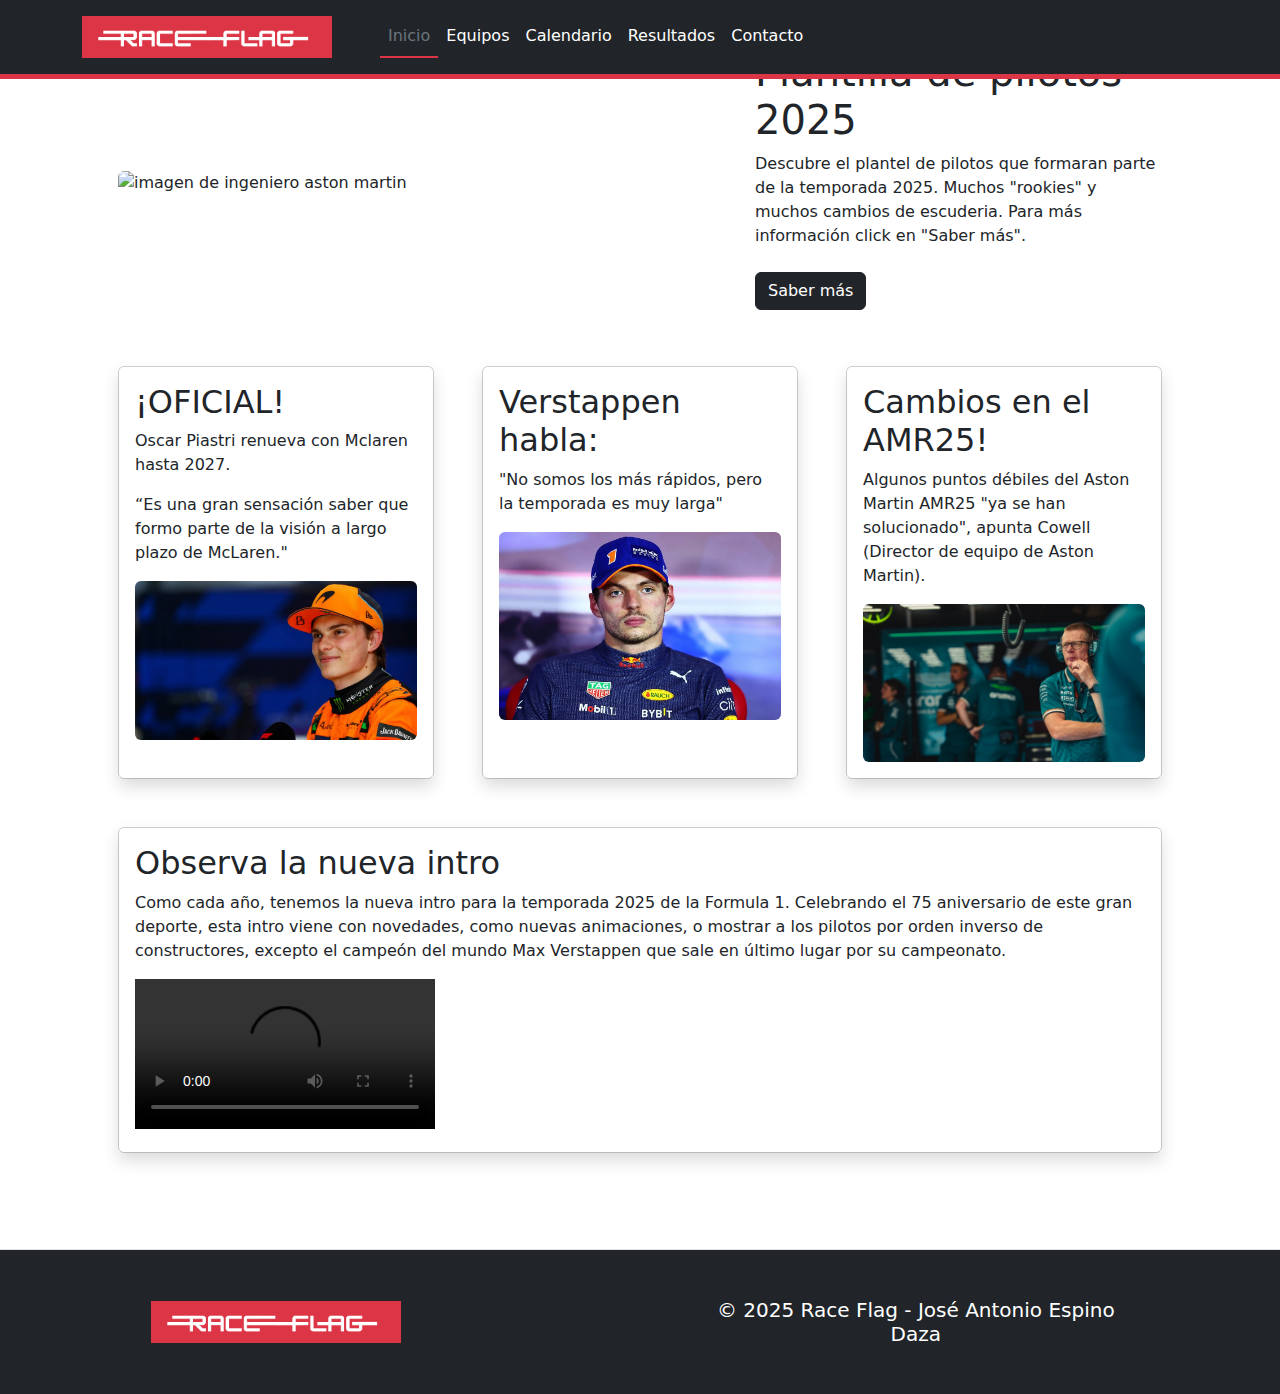
==== index.html @ 502c038b "ajusto visibilidad archivos index" ====
<!DOCTYPE html>
<html lang="en">
<head>
    <meta charset="UTF-8">
    <meta name="viewport" content="width=device-width, initial-scale=1.0">
    <title>Inicio</title>
    <!-- Bootstrap CSS -->
    <link href="https://cdn.jsdelivr.net/npm/bootstrap@5.3.3/dist/css/bootstrap.min.css" rel="stylesheet">
    <link rel="stylesheet" href="/css/style.css">
</head>
<body>
    <header class="fixed-top p-3 bg-dark text-white border-bottom border-danger border-5 p-3">
    <div class="container">
      <div class="d-flex flex-wrap align-items-center justify-content-center justify-content-lg-start">
        <div class=""><img src="/imgs/logo.png" width="250px" alt=""></div>
        <a href="/" class="d-flex align-items-center mb-2 mb-lg-0 text-white text-decoration-none">
          <svg class="bi me-2" width="40" height="32" role="img" aria-label="Bootstrap"><use xlink:href="#bootstrap"></use></svg>
        </a>
        <ul class="nav col-12 col-lg-auto me-lg-auto mb-2 justify-content-center mb-md-0">
          <li><a href="#" class="nav-link px-2 text-secondary border-bottom border-2 border-danger">Inicio</a></li>
          <li><a href="./paginas/equipos.html" class="nav-link px-2 text-white">Equipos</a></li>
          <li><a href="./paginas/calendario.html" class="nav-link px-2 text-white">Calendario</a></li>
          <li><a href="./paginas/Resultados.html" class="nav-link px-2 text-white">Resultados</a></li>
          <li><a href="./paginas/contacto.html" class="nav-link px-2 text-white">Contacto</a></li>
        </ul>
      </div>
    </div>
  </header>

  <main>
    <div class="container px-4 px-lg-5">
      <!-- Heading Row-->
      <div class="row gx-4 gx-lg-5 align-items-center my-5">
          <div class="col-lg-7">
            <img src="./imgs/imagenesmain/parrilla.avif" class="img-fluid rounded" alt="imagen de ingeniero aston martin">
          </div>
          <div class="col-lg-5">
              <h1 class="font-weight-light">Plantilla de pilotos 2025</h1>
              <p>Descubre el plantel de pilotos que formaran parte de la temporada 2025. Muchos "rookies" y muchos cambios de escuderia. Para más información click en "Saber más".</p>
              <a class="btn btn-dark my-2" href="./paginas/equipos.html">Saber más</a>
          </div>
      </div>

      <!-- Content Row-->
      <div class="row gx-4 gx-lg-5 my-5">
          <div class="col-md-4 mb-5">
              <div class="card h-100">
                  <div class="card-body shadow">
                      <h2 class="card-title">¡OFICIAL!</h2>
                      <p class="card-text">Oscar Piastri renueva con Mclaren hasta 2027.</p>
                      <p>“Es una gran sensación saber que formo parte de la visión a largo plazo de McLaren."</p>
                      <img src="./imgs/imagenesmain/oscarpiastri-renueva.webp" class="img-fluid rounded" alt="imagen oscar Piastri">
                  </div>
              </div>
          </div>
          <div class="col-md-4 mb-5">
              <div class="card h-100">
                  <div class="card-body shadow">
                      <h2 class="card-title">Verstappen habla:</h2>
                      <p class="card-text">"No somos los más rápidos, pero la temporada es muy larga"</p>
                      <img src="./imgs/imagenesmain/verstappen.jpg" class="img-fluid rounded" alt="imagen de max verstappen">
                  </div>
              </div>
          </div>
          <div class="col-md-4 mb-5">
              <div class="card h-100">
                  <div class="card-body shadow">
                      <h2 class="card-title">Cambios en el AMR25!</h2>
                      <p class="card-text">Algunos puntos débiles del Aston Martin AMR25 "ya se han solucionado", apunta Cowell (Director de equipo de Aston Martin).</p>
                      <img src="./imgs/imagenesmain/andycowel.jpeg" class="img-fluid rounded" alt="imagen de ingeniero aston martin">
                  </div>
              </div>
          </div>
          <div class="mb-5">
            <div class="card h-100">
                <div class="card-body shadow">
                    <h2 class="card-title">Observa la nueva intro</h2>
                    <p class="card-text">Como cada año, tenemos la nueva intro para la temporada 2025 de la Formula 1. Celebrando el 75 aniversario de este gran deporte, esta intro viene con novedades, como nuevas animaciones, o mostrar a los pilotos por orden inverso de constructores, excepto el campeón del mundo Max Verstappen que sale en último lugar por su campeonato.</p>
                    <video class="img-fluid" controls>
                        <source src="./videoIntro/New 2025 F1 Opening Titles.mp4" type="video/mp4">
                    </video>
                </div>
            </div>
        </div>
      </div>
  </div>
  </main>

  <footer class="d-flex flex-wrap justify-content-around align-items-center py-5 border-top bg-dark justify-content-center">
    <img style="width: 250px;" src="/imgs/logo.png" alt="logo race flag">
    <h5 class="col-md-4 mb-0 text-center text-white">© 2025 Race Flag - José Antonio Espino Daza</h5>
  </footer>

    <!-- Bootstrap JavaScript -->
    <script src="https://cdn.jsdelivr.net/npm/bootstrap@5.3.3/dist/js/bootstrap.bundle.min.js"></script>
</body>
</html>
---- css/style.css ----
#main-equipos{
    padding-top: 79px;
}
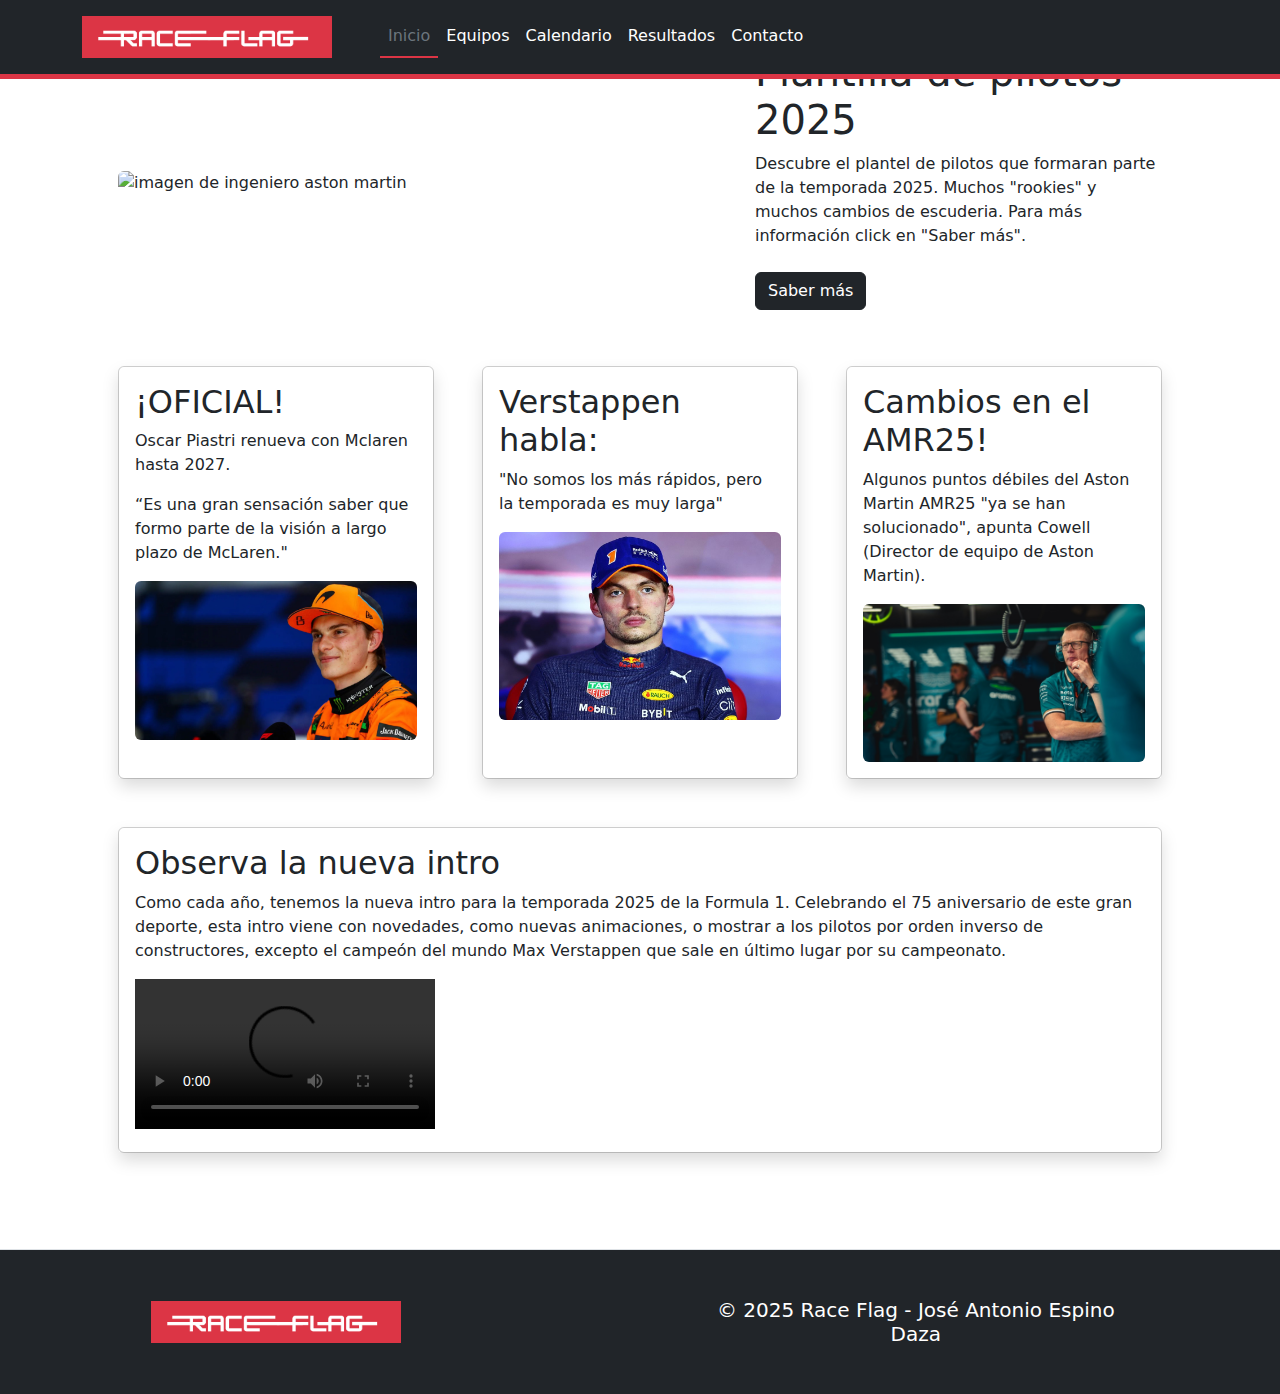
==== commit aa5c2613: "ajustes de accesibilidad" ====
--- a/index.html
+++ b/index.html
@@ -6,13 +6,13 @@
     <title>Inicio</title>
     <!-- Bootstrap CSS -->
     <link href="https://cdn.jsdelivr.net/npm/bootstrap@5.3.3/dist/css/bootstrap.min.css" rel="stylesheet">
-    <link rel="stylesheet" href="/css/style.css">
+    <link rel="stylesheet" href="./css/style.css">
 </head>
 <body>
     <header class="fixed-top p-3 bg-dark text-white border-bottom border-danger border-5 p-3">
     <div class="container">
       <div class="d-flex flex-wrap align-items-center justify-content-center justify-content-lg-start">
-        <div class=""><img src="/imgs/logo.png" width="250px" alt=""></div>
+        <div class=""><img src="./imgs/logo.png" width="250px" alt="logo race flag"></div>
         <a href="/" class="d-flex align-items-center mb-2 mb-lg-0 text-white text-decoration-none">
           <svg class="bi me-2" width="40" height="32" role="img" aria-label="Bootstrap"><use xlink:href="#bootstrap"></use></svg>
         </a>
@@ -77,7 +77,7 @@
                     <h2 class="card-title">Observa la nueva intro</h2>
                     <p class="card-text">Como cada año, tenemos la nueva intro para la temporada 2025 de la Formula 1. Celebrando el 75 aniversario de este gran deporte, esta intro viene con novedades, como nuevas animaciones, o mostrar a los pilotos por orden inverso de constructores, excepto el campeón del mundo Max Verstappen que sale en último lugar por su campeonato.</p>
                     <video class="img-fluid" controls>
-                        <source src="./videoIntro/New 2025 F1 Opening Titles.mp4" type="video/mp4">
+                        <source src="./videoIntro/videoIntro.mp4" type="video/mp4">
                     </video>
                 </div>
             </div>
@@ -87,7 +87,7 @@
   </main>
 
   <footer class="d-flex flex-wrap justify-content-around align-items-center py-5 border-top bg-dark justify-content-center">
-    <img style="width: 250px;" src="/imgs/logo.png" alt="logo race flag">
+    <img style="width: 250px;" src="./imgs/logo.png" alt="logo race flag">
     <h5 class="col-md-4 mb-0 text-center text-white">© 2025 Race Flag - José Antonio Espino Daza</h5>
   </footer>
 
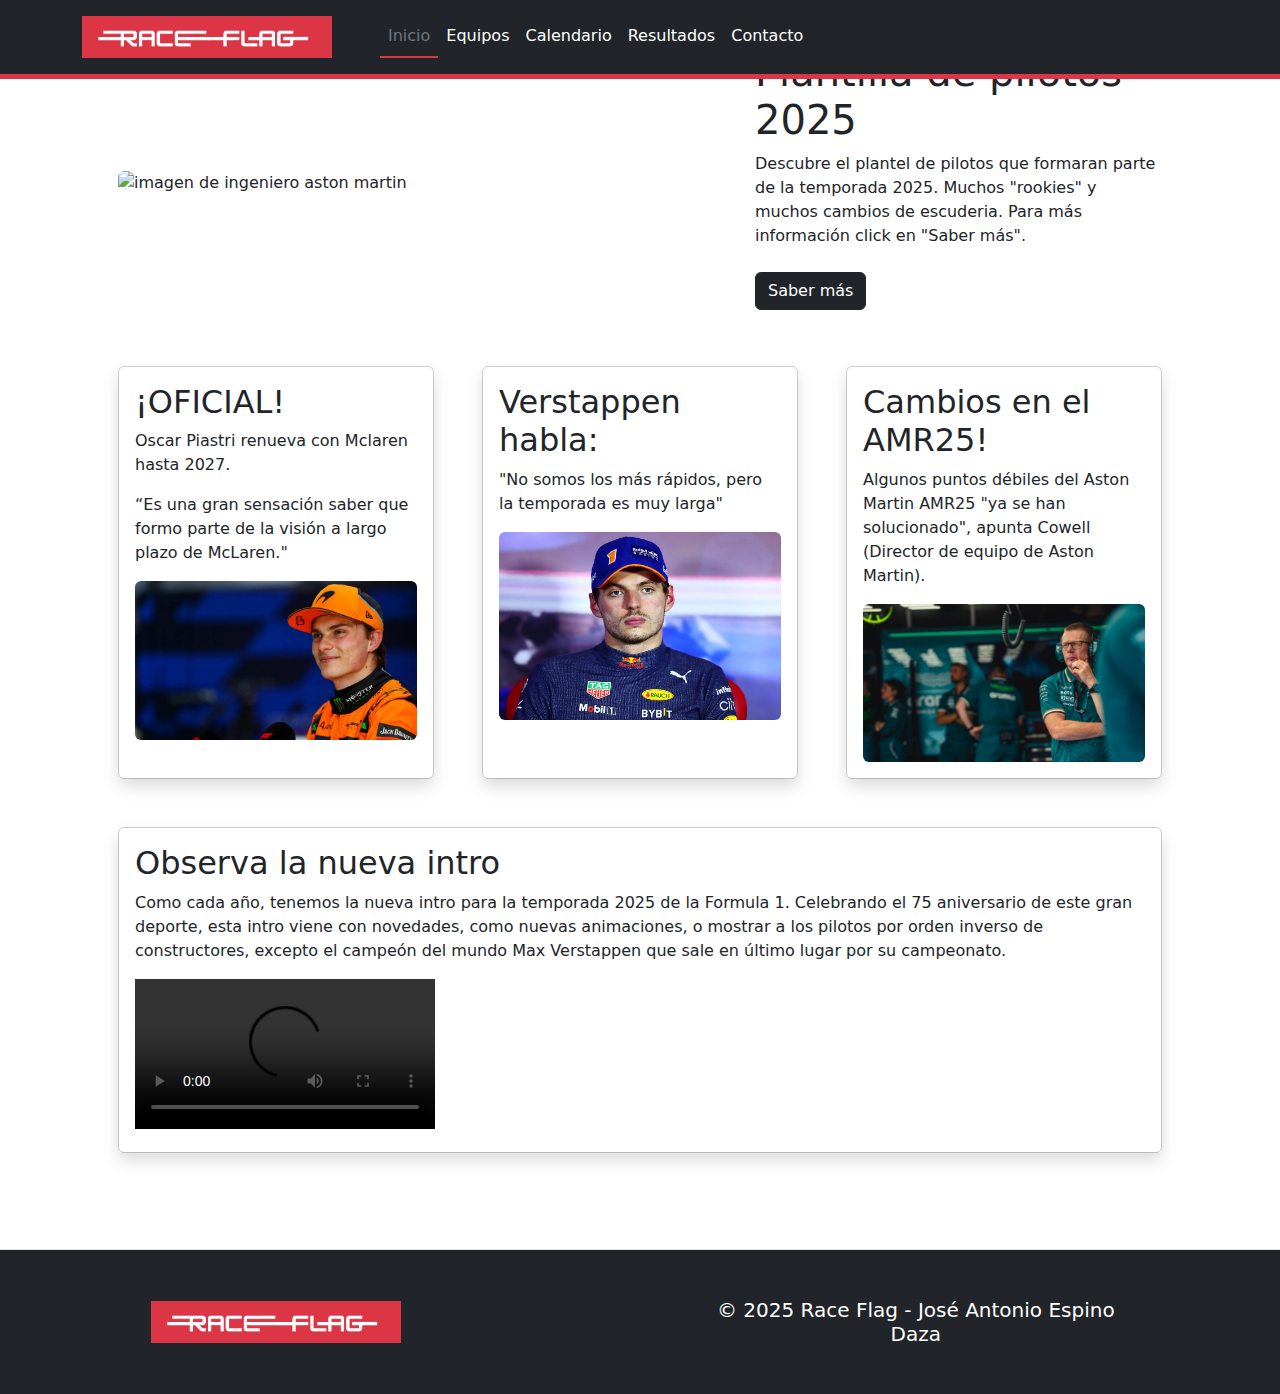
==== commit 9869348c: "ajustes de accesibilidad" ====
--- a/index.html
+++ b/index.html
@@ -12,7 +12,7 @@
     <header class="fixed-top p-3 bg-dark text-white border-bottom border-danger border-5 p-3">
     <div class="container">
       <div class="d-flex flex-wrap align-items-center justify-content-center justify-content-lg-start">
-        <div class=""><img src="./imgs/logo.png" width="250px" alt="logo race flag"></div>
+        <div class=""><img src="./imgs/logo.png" style="width: 250px;" alt="logo race flag"></div>
         <a href="/" class="d-flex align-items-center mb-2 mb-lg-0 text-white text-decoration-none">
           <svg class="bi me-2" width="40" height="32" role="img" aria-label="Bootstrap"><use xlink:href="#bootstrap"></use></svg>
         </a>
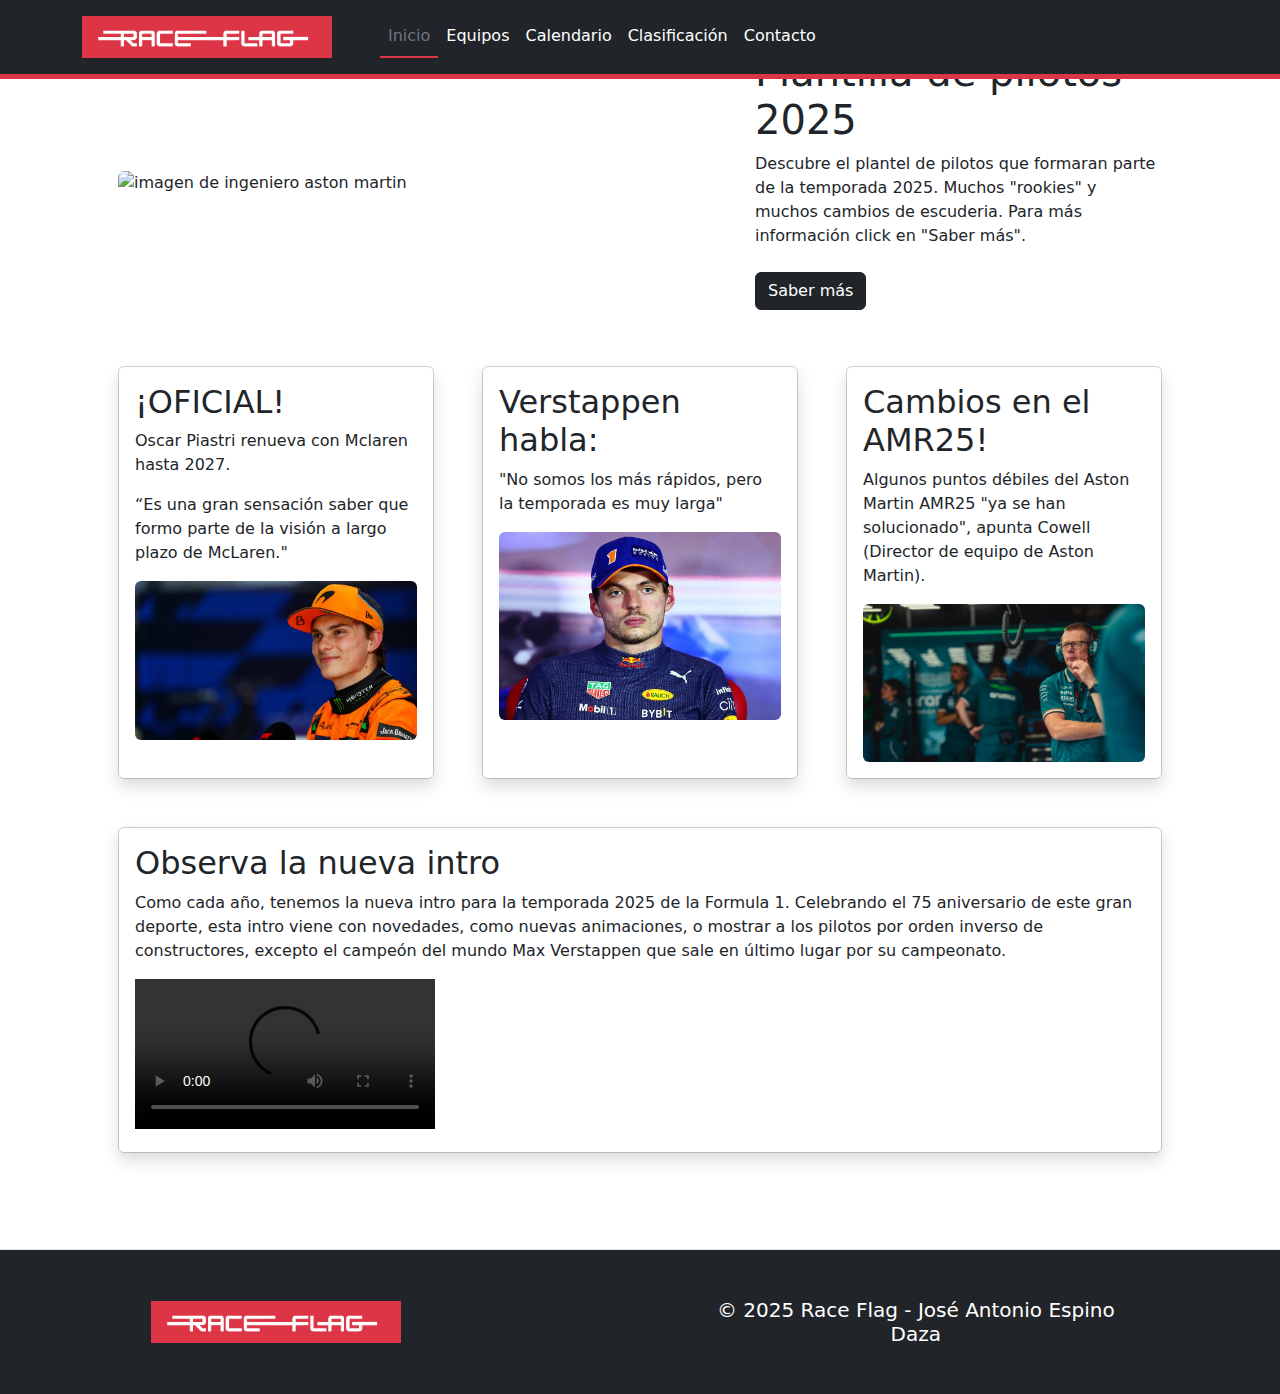
==== commit 4fcc9e99: "cambio el titulo a la página principal" ====
--- a/index.html
+++ b/index.html
@@ -3,8 +3,9 @@
 <head>
     <meta charset="UTF-8">
     <meta name="viewport" content="width=device-width, initial-scale=1.0">
-    <title>Inicio</title>
+    <title>RACE FLAG</title>
     <!-- Bootstrap CSS -->
+    <link rel="icon" href="./imgs/icons/bandera-de-objetivo.png">
     <link href="https://cdn.jsdelivr.net/npm/bootstrap@5.3.3/dist/css/bootstrap.min.css" rel="stylesheet">
     <link rel="stylesheet" href="./css/style.css">
 </head>
@@ -20,7 +21,7 @@
           <li><a href="#" class="nav-link px-2 text-secondary border-bottom border-2 border-danger">Inicio</a></li>
           <li><a href="./paginas/equipos.html" class="nav-link px-2 text-white">Equipos</a></li>
           <li><a href="./paginas/calendario.html" class="nav-link px-2 text-white">Calendario</a></li>
-          <li><a href="./paginas/Resultados.html" class="nav-link px-2 text-white">Resultados</a></li>
+          <li><a href="./paginas/clasificacion.html" class="nav-link px-2 text-white">Clasificación</a></li>
           <li><a href="./paginas/contacto.html" class="nav-link px-2 text-white">Contacto</a></li>
         </ul>
       </div>
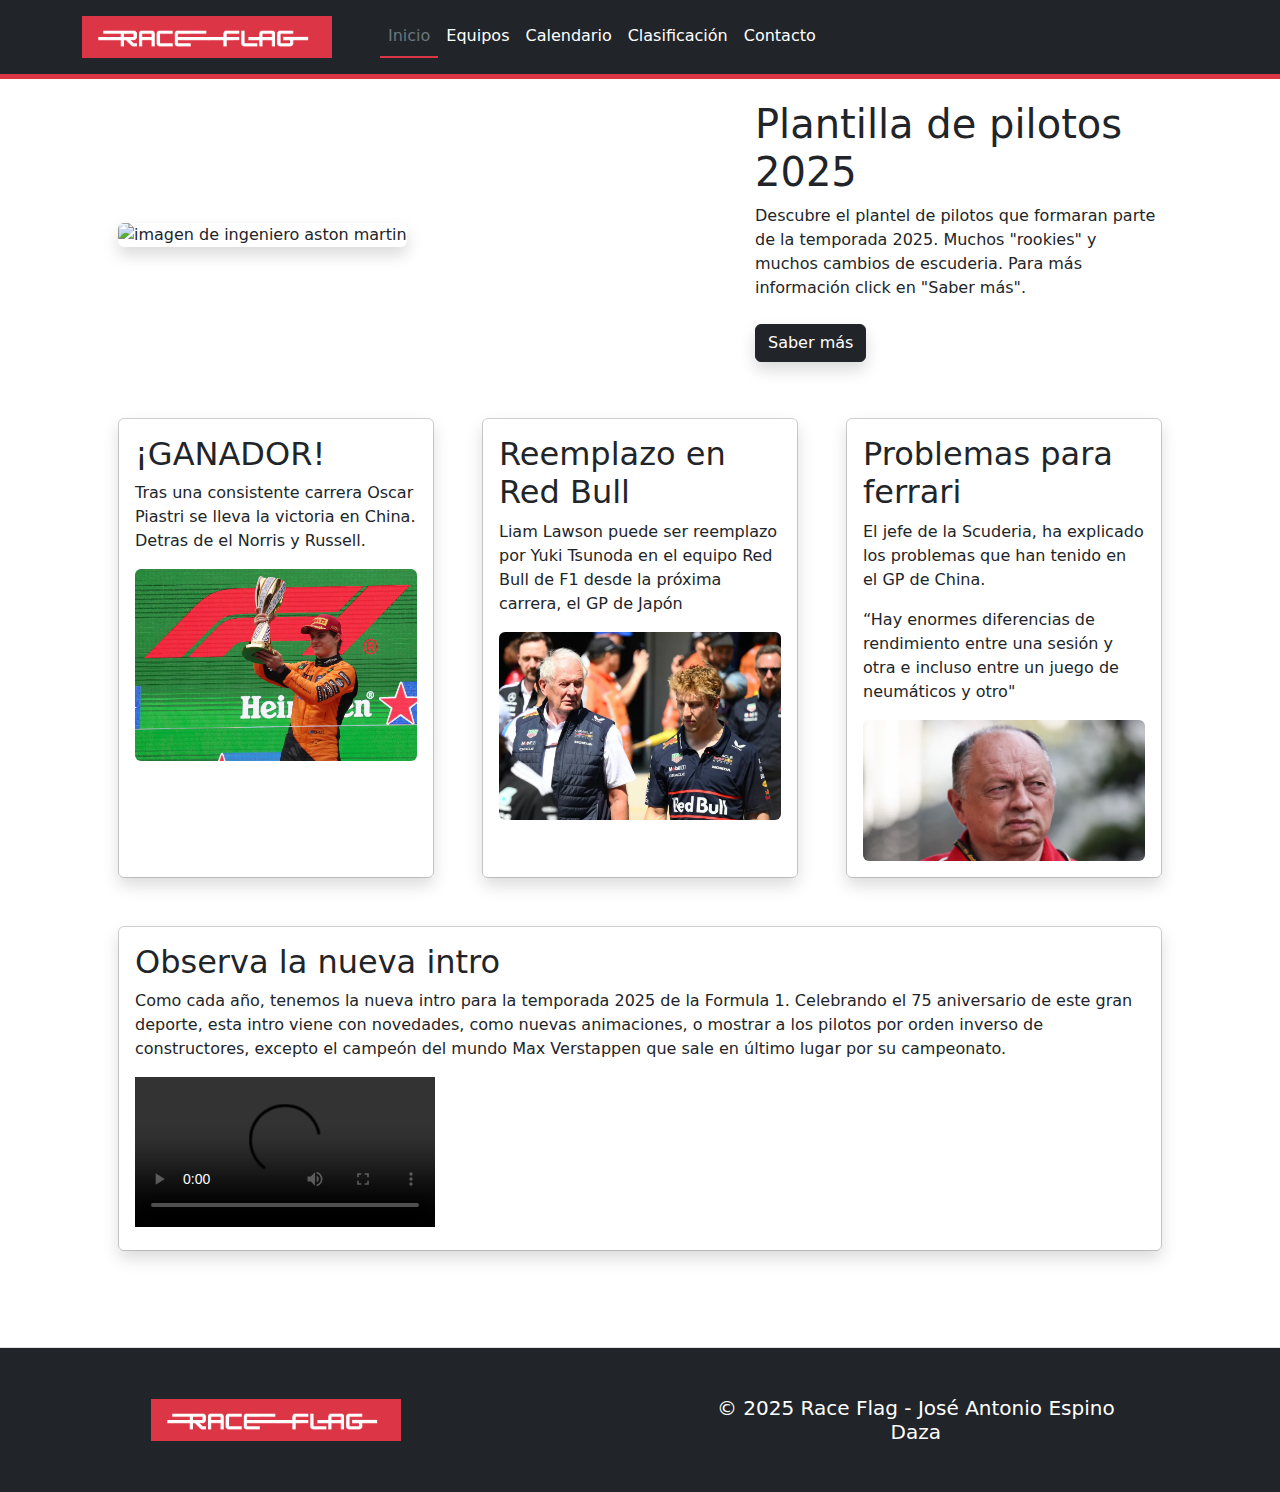
==== commit 39e0b090: "actualizo noticias y puntos de clasificación tras el GP de China" ====
--- a/index.html
+++ b/index.html
@@ -13,7 +13,7 @@
     <header class="fixed-top p-3 bg-dark text-white border-bottom border-danger border-5 p-3">
     <div class="container">
       <div class="d-flex flex-wrap align-items-center justify-content-center justify-content-lg-start">
-        <div class=""><img src="./imgs/logo.png" style="width: 250px;" alt="logo race flag"></div>
+        <div><img src="./imgs/logo.png" style="width: 250px;" alt="logo race flag"></div>
         <a href="/" class="d-flex align-items-center mb-2 mb-lg-0 text-white text-decoration-none">
           <svg class="bi me-2" width="40" height="32" role="img" aria-label="Bootstrap"><use xlink:href="#bootstrap"></use></svg>
         </a>
@@ -29,46 +29,46 @@
   </header>
 
   <main>
-    <div class="container px-4 px-lg-5">
+    <div class="container px-4 px-lg-5" style="margin-top: 100px;">
       <!-- Heading Row-->
       <div class="row gx-4 gx-lg-5 align-items-center my-5">
           <div class="col-lg-7">
-            <img src="./imgs/imagenesmain/parrilla.avif" class="img-fluid rounded" alt="imagen de ingeniero aston martin">
+            <img src="./imgs/imagenesmain/parrilla.avif" class="img-fluid rounded shadow" alt="imagen de ingeniero aston martin">
           </div>
           <div class="col-lg-5">
               <h1 class="font-weight-light">Plantilla de pilotos 2025</h1>
               <p>Descubre el plantel de pilotos que formaran parte de la temporada 2025. Muchos "rookies" y muchos cambios de escuderia. Para más información click en "Saber más".</p>
-              <a class="btn btn-dark my-2" href="./paginas/equipos.html">Saber más</a>
+              <a class="btn btn-dark my-2 shadow" href="./paginas/equipos.html">Saber más</a>
           </div>
       </div>
 
       <!-- Content Row-->
       <div class="row gx-4 gx-lg-5 my-5">
+        <div class="col-md-4 mb-5">
+          <div class="card h-100">
+              <div class="card-body shadow">
+                  <h2 class="card-title">¡GANADOR!</h2>
+                  <p class="card-text">Tras una consistente carrera Oscar Piastri se lleva la victoria en China. Detras de el Norris y Russell.</p>
+                  <img src="./imgs/imagenesmain/piastriwinschina.avif" class="img-fluid rounded" alt="imagen de oscar piastri en el podio">
+              </div>
+          </div>
+      </div>
+        <div class="col-md-4 mb-5">
+          <div class="card h-100">
+              <div class="card-body shadow">
+                  <h2 class="card-title">Reemplazo en Red Bull</h2>
+                  <p class="card-text">Liam Lawson puede ser reemplazo por Yuki Tsunoda en el equipo Red Bull de F1 desde la próxima carrera, el GP de Japón</p>
+                  <img src="./imgs/imagenesmain/noticiaremplazolawson.webp" class="img-fluid rounded" alt="imagen liam lawson">
+              </div>
+          </div>
+        </div>
           <div class="col-md-4 mb-5">
               <div class="card h-100">
                   <div class="card-body shadow">
-                      <h2 class="card-title">¡OFICIAL!</h2>
-                      <p class="card-text">Oscar Piastri renueva con Mclaren hasta 2027.</p>
-                      <p>“Es una gran sensación saber que formo parte de la visión a largo plazo de McLaren."</p>
-                      <img src="./imgs/imagenesmain/oscarpiastri-renueva.webp" class="img-fluid rounded" alt="imagen oscar Piastri">
-                  </div>
-              </div>
-          </div>
-          <div class="col-md-4 mb-5">
-              <div class="card h-100">
-                  <div class="card-body shadow">
-                      <h2 class="card-title">Verstappen habla:</h2>
-                      <p class="card-text">"No somos los más rápidos, pero la temporada es muy larga"</p>
-                      <img src="./imgs/imagenesmain/verstappen.jpg" class="img-fluid rounded" alt="imagen de max verstappen">
-                  </div>
-              </div>
-          </div>
-          <div class="col-md-4 mb-5">
-              <div class="card h-100">
-                  <div class="card-body shadow">
-                      <h2 class="card-title">Cambios en el AMR25!</h2>
-                      <p class="card-text">Algunos puntos débiles del Aston Martin AMR25 "ya se han solucionado", apunta Cowell (Director de equipo de Aston Martin).</p>
-                      <img src="./imgs/imagenesmain/andycowel.jpeg" class="img-fluid rounded" alt="imagen de ingeniero aston martin">
+                      <h2 class="card-title">Problemas para ferrari</h2>
+                      <p class="card-text">El jefe de la Scuderia, ha explicado los problemas que han tenido en el GP de China.</p>
+                      <p>“Hay enormes diferencias de rendimiento entre una sesión y otra e incluso entre un juego de neumáticos y otro"</p>
+                      <img src="./imgs/imagenesmain/vasseur.avif" class="img-fluid rounded" alt="imagen de frederic vasseur">
                   </div>
               </div>
           </div>
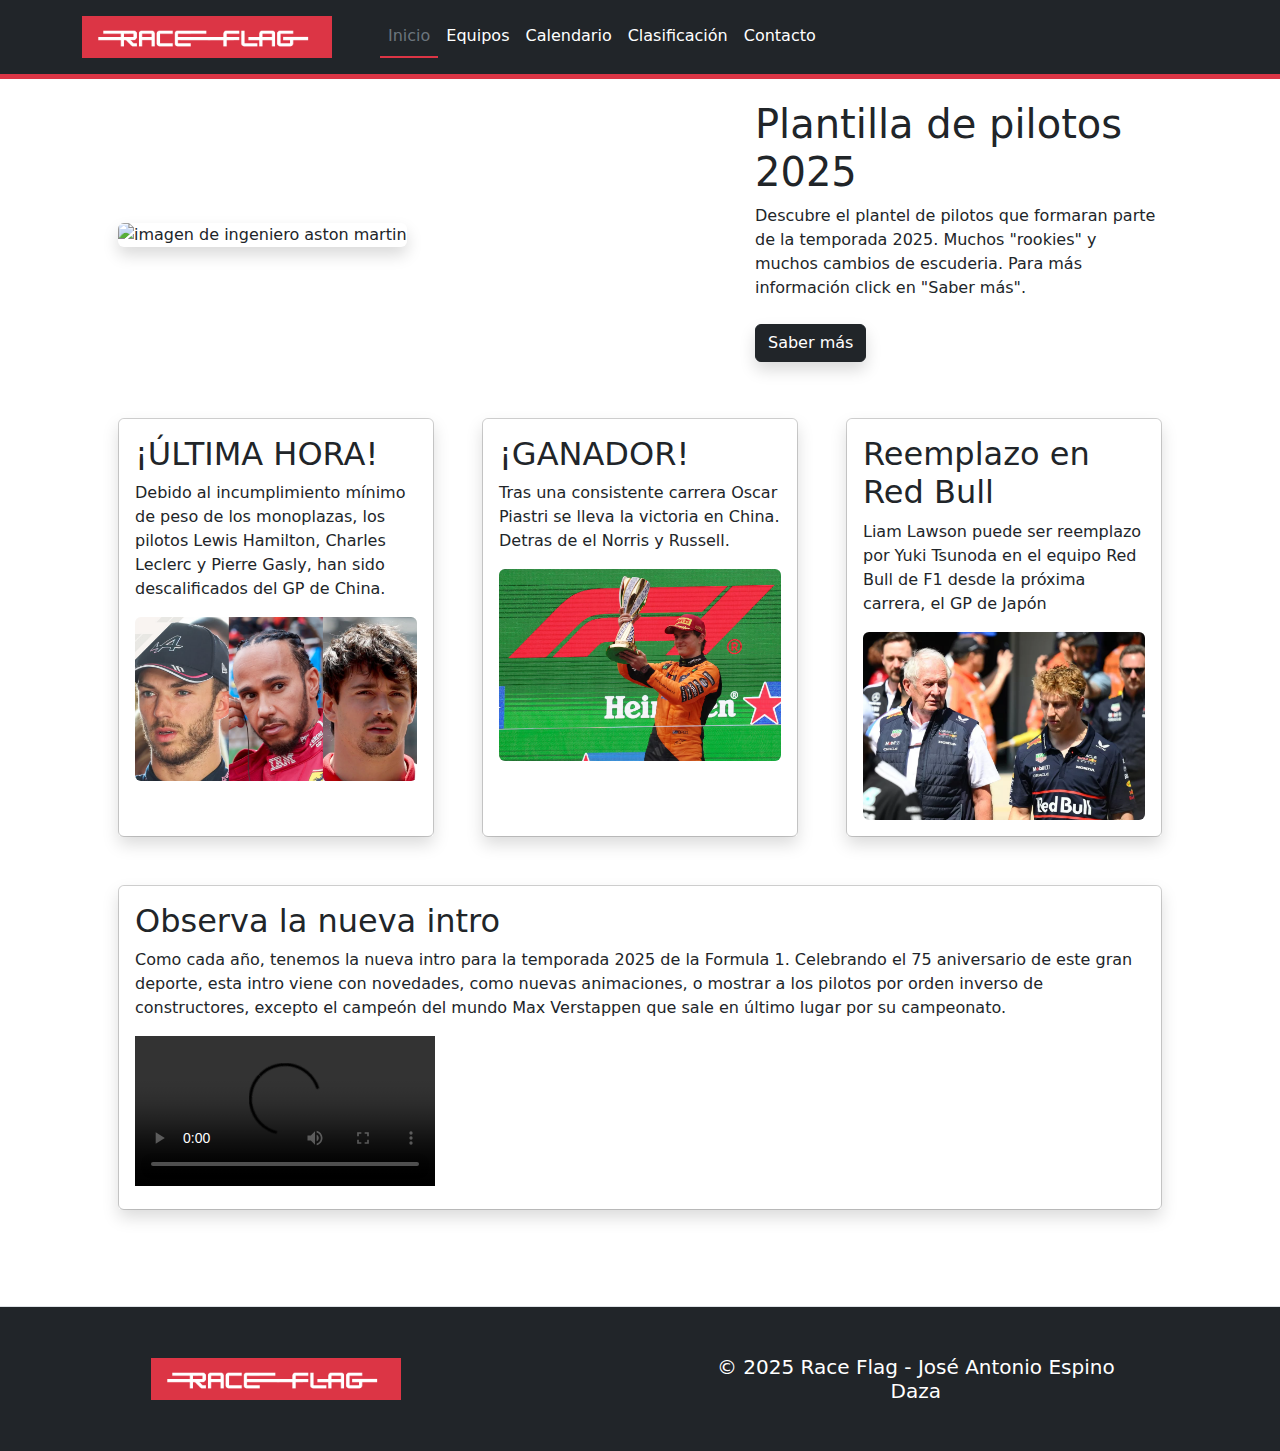
==== commit fe8a7b42: "actualizo noticias y clasificacion tras descalificacion de pilotos en GP de China" ====
--- a/index.html
+++ b/index.html
@@ -47,6 +47,15 @@
         <div class="col-md-4 mb-5">
           <div class="card h-100">
               <div class="card-body shadow">
+                  <h2 class="card-title">¡ÚLTIMA HORA!</h2>
+                  <p>Debido al incumplimiento mínimo de peso de los monoplazas, los pilotos Lewis Hamilton, Charles Leclerc y Pierre Gasly, han sido descalificados del GP de China.</p>
+                  <img src="./imgs/imagenesmain/descalificacion.png" class="img-fluid rounded" alt="imagen de gasly,leclercl, y hamilton">
+              </div>
+          </div>
+      </div>
+        <div class="col-md-4 mb-5">
+          <div class="card h-100">
+              <div class="card-body shadow">
                   <h2 class="card-title">¡GANADOR!</h2>
                   <p class="card-text">Tras una consistente carrera Oscar Piastri se lleva la victoria en China. Detras de el Norris y Russell.</p>
                   <img src="./imgs/imagenesmain/piastriwinschina.avif" class="img-fluid rounded" alt="imagen de oscar piastri en el podio">
@@ -62,16 +71,6 @@
               </div>
           </div>
         </div>
-          <div class="col-md-4 mb-5">
-              <div class="card h-100">
-                  <div class="card-body shadow">
-                      <h2 class="card-title">Problemas para ferrari</h2>
-                      <p class="card-text">El jefe de la Scuderia, ha explicado los problemas que han tenido en el GP de China.</p>
-                      <p>“Hay enormes diferencias de rendimiento entre una sesión y otra e incluso entre un juego de neumáticos y otro"</p>
-                      <img src="./imgs/imagenesmain/vasseur.avif" class="img-fluid rounded" alt="imagen de frederic vasseur">
-                  </div>
-              </div>
-          </div>
           <div class="mb-5">
             <div class="card h-100">
                 <div class="card-body shadow">
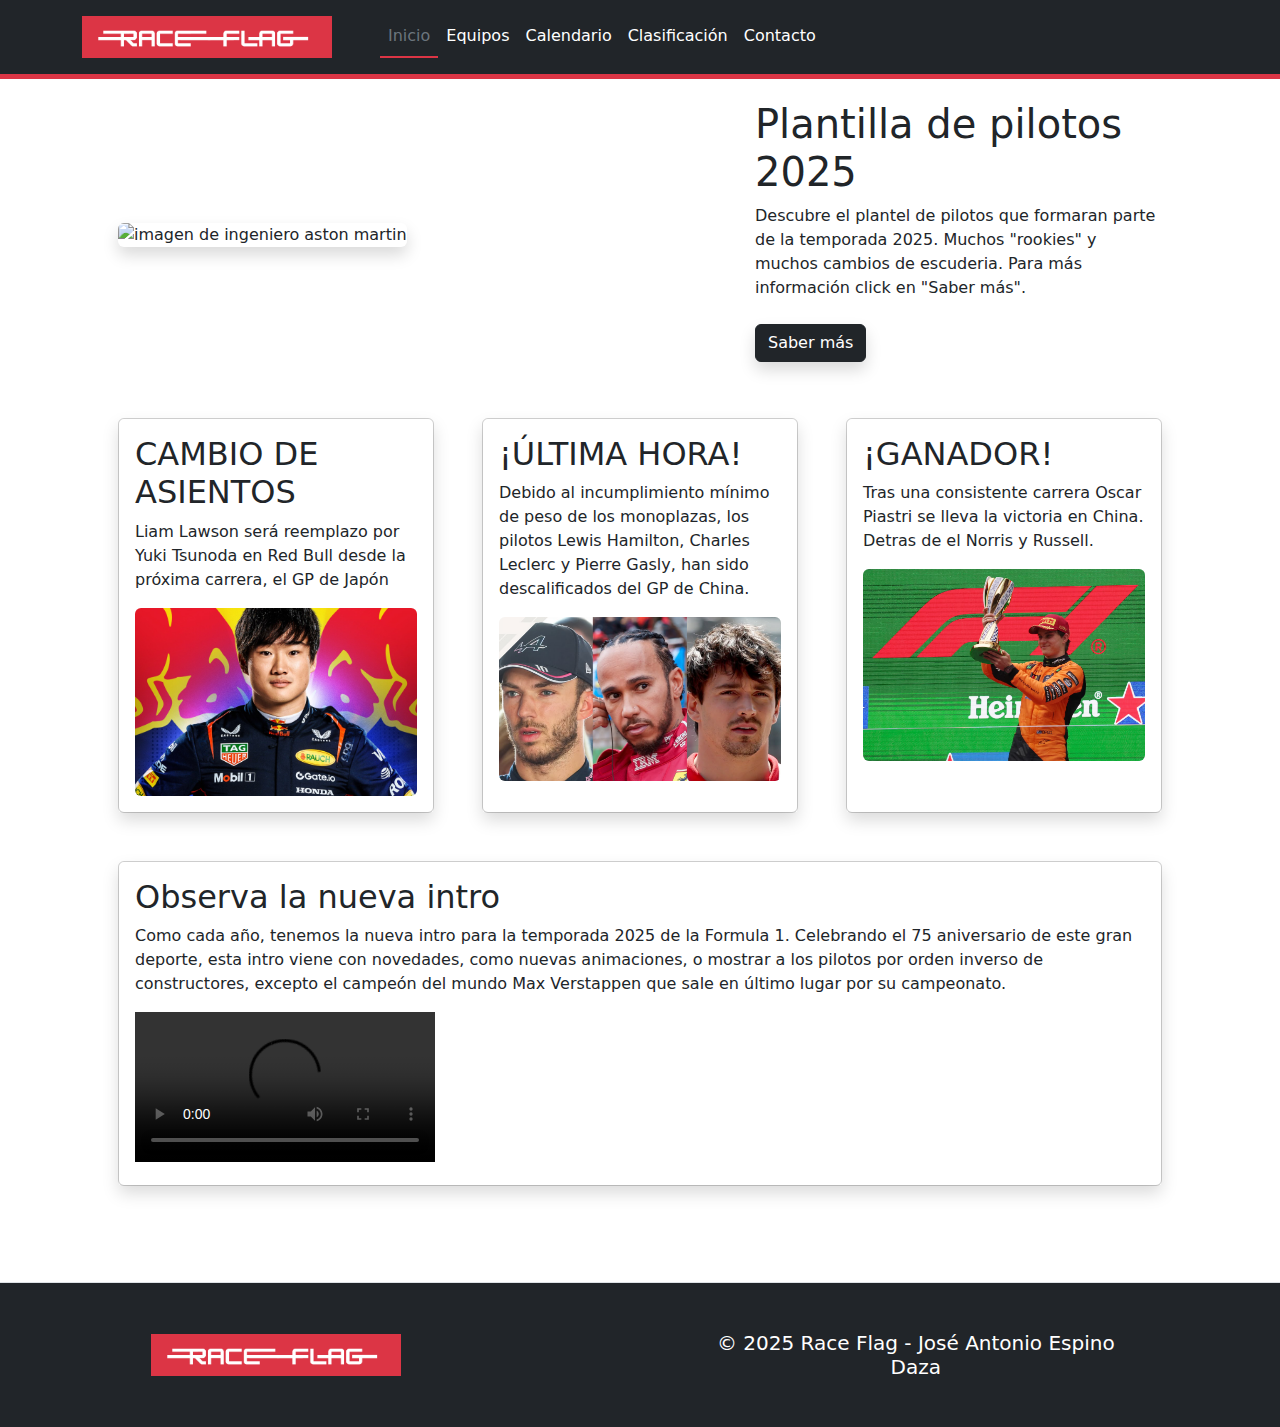
==== commit ad839c4b: "actualizo ultima noticia cambio de asientos red bull" ====
--- a/index.html
+++ b/index.html
@@ -47,6 +47,15 @@
         <div class="col-md-4 mb-5">
           <div class="card h-100">
               <div class="card-body shadow">
+                  <h2 class="card-title">CAMBIO DE ASIENTOS</h2>
+                  <p class="card-text">Liam Lawson será reemplazo por Yuki Tsunoda en Red Bull desde la próxima carrera, el GP de Japón</p>
+                  <img src="./imgs/imagenesmain/tsunodaredbull.jpeg" class="img-fluid rounded" alt="imagen liam lawson">
+              </div>
+          </div>
+        </div>
+        <div class="col-md-4 mb-5">
+          <div class="card h-100">
+              <div class="card-body shadow">
                   <h2 class="card-title">¡ÚLTIMA HORA!</h2>
                   <p>Debido al incumplimiento mínimo de peso de los monoplazas, los pilotos Lewis Hamilton, Charles Leclerc y Pierre Gasly, han sido descalificados del GP de China.</p>
                   <img src="./imgs/imagenesmain/descalificacion.png" class="img-fluid rounded" alt="imagen de gasly,leclercl, y hamilton">
@@ -62,15 +71,6 @@
               </div>
           </div>
       </div>
-        <div class="col-md-4 mb-5">
-          <div class="card h-100">
-              <div class="card-body shadow">
-                  <h2 class="card-title">Reemplazo en Red Bull</h2>
-                  <p class="card-text">Liam Lawson puede ser reemplazo por Yuki Tsunoda en el equipo Red Bull de F1 desde la próxima carrera, el GP de Japón</p>
-                  <img src="./imgs/imagenesmain/noticiaremplazolawson.webp" class="img-fluid rounded" alt="imagen liam lawson">
-              </div>
-          </div>
-        </div>
           <div class="mb-5">
             <div class="card h-100">
                 <div class="card-body shadow">
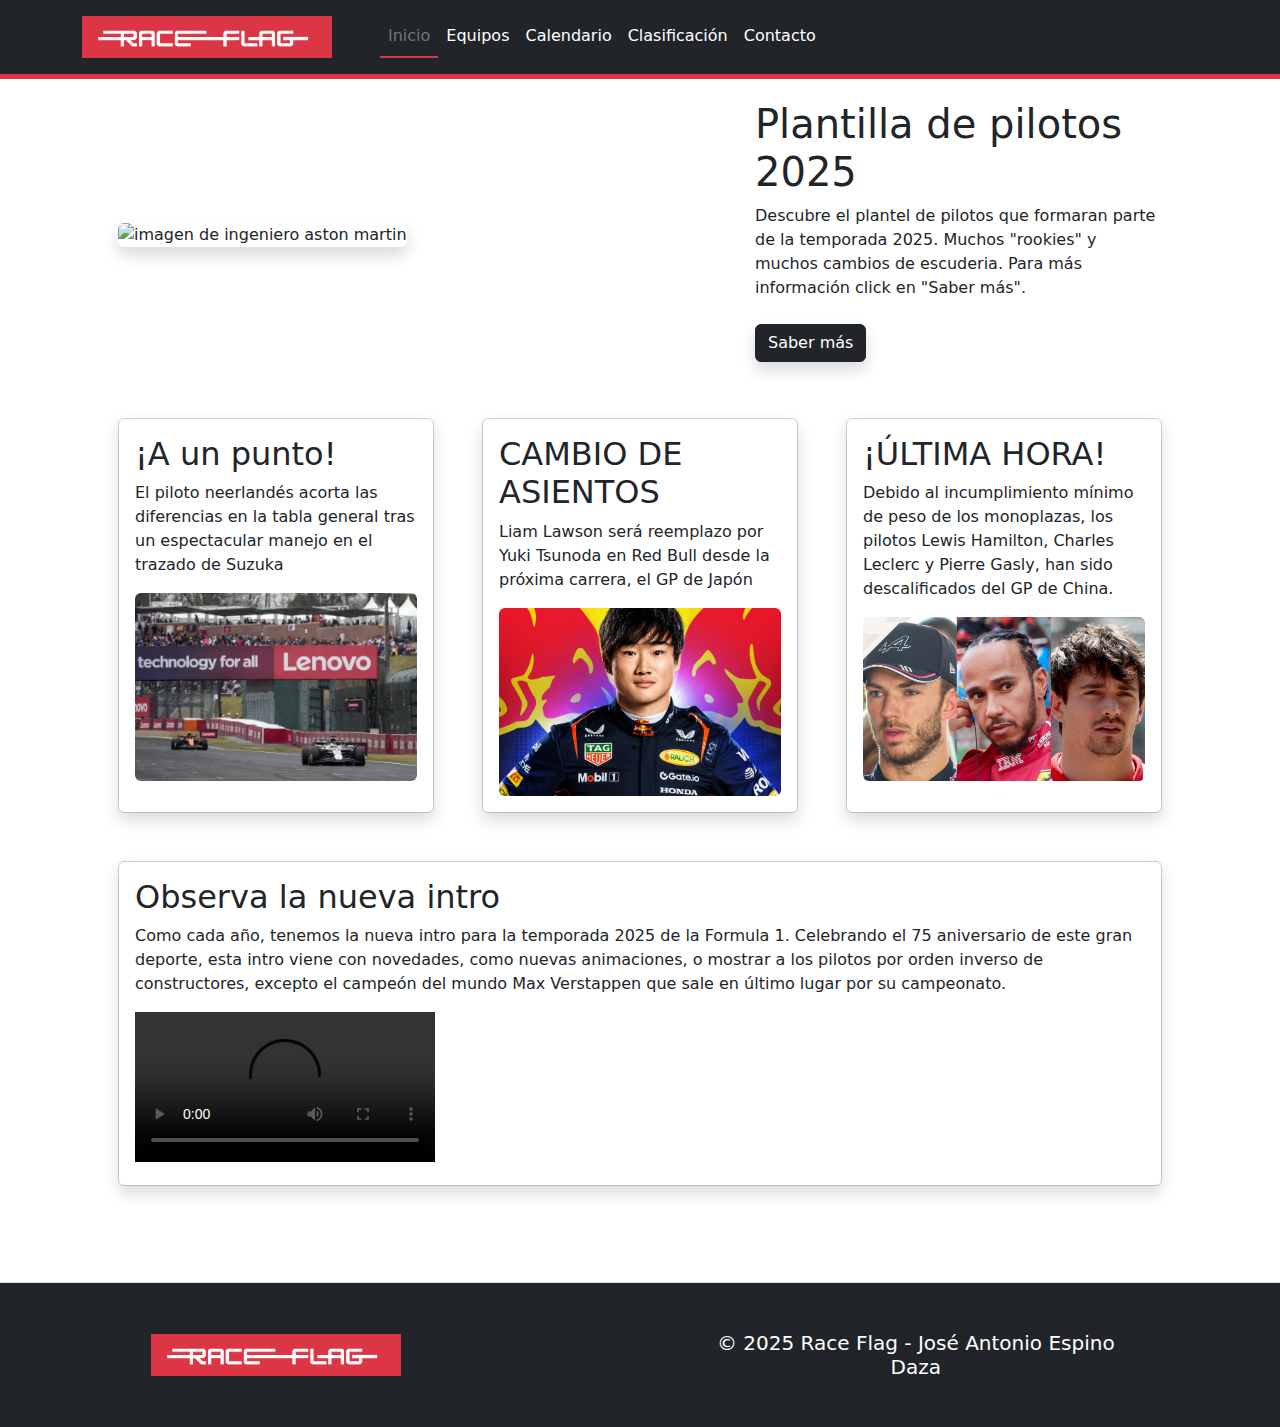
==== commit d4700328: "cambios tras gp de suzuka" ====
--- a/index.html
+++ b/index.html
@@ -47,6 +47,15 @@
         <div class="col-md-4 mb-5">
           <div class="card h-100">
               <div class="card-body shadow">
+                  <h2 class="card-title">¡A un punto!</h2>
+                  <p class="card-text">El piloto neerlandés acorta las diferencias en la tabla general tras un espectacular manejo en el trazado de Suzuka</p>
+                  <img src="./imgs/imagenesmain/verstnorris.webp" class="img-fluid rounded" alt="imagen de oscar piastri en el podio">
+              </div>
+          </div>
+      </div>
+        <div class="col-md-4 mb-5">
+          <div class="card h-100">
+              <div class="card-body shadow">
                   <h2 class="card-title">CAMBIO DE ASIENTOS</h2>
                   <p class="card-text">Liam Lawson será reemplazo por Yuki Tsunoda en Red Bull desde la próxima carrera, el GP de Japón</p>
                   <img src="./imgs/imagenesmain/tsunodaredbull.jpeg" class="img-fluid rounded" alt="imagen liam lawson">
@@ -59,15 +68,6 @@
                   <h2 class="card-title">¡ÚLTIMA HORA!</h2>
                   <p>Debido al incumplimiento mínimo de peso de los monoplazas, los pilotos Lewis Hamilton, Charles Leclerc y Pierre Gasly, han sido descalificados del GP de China.</p>
                   <img src="./imgs/imagenesmain/descalificacion.png" class="img-fluid rounded" alt="imagen de gasly,leclercl, y hamilton">
-              </div>
-          </div>
-      </div>
-        <div class="col-md-4 mb-5">
-          <div class="card h-100">
-              <div class="card-body shadow">
-                  <h2 class="card-title">¡GANADOR!</h2>
-                  <p class="card-text">Tras una consistente carrera Oscar Piastri se lleva la victoria en China. Detras de el Norris y Russell.</p>
-                  <img src="./imgs/imagenesmain/piastriwinschina.avif" class="img-fluid rounded" alt="imagen de oscar piastri en el podio">
               </div>
           </div>
       </div>
